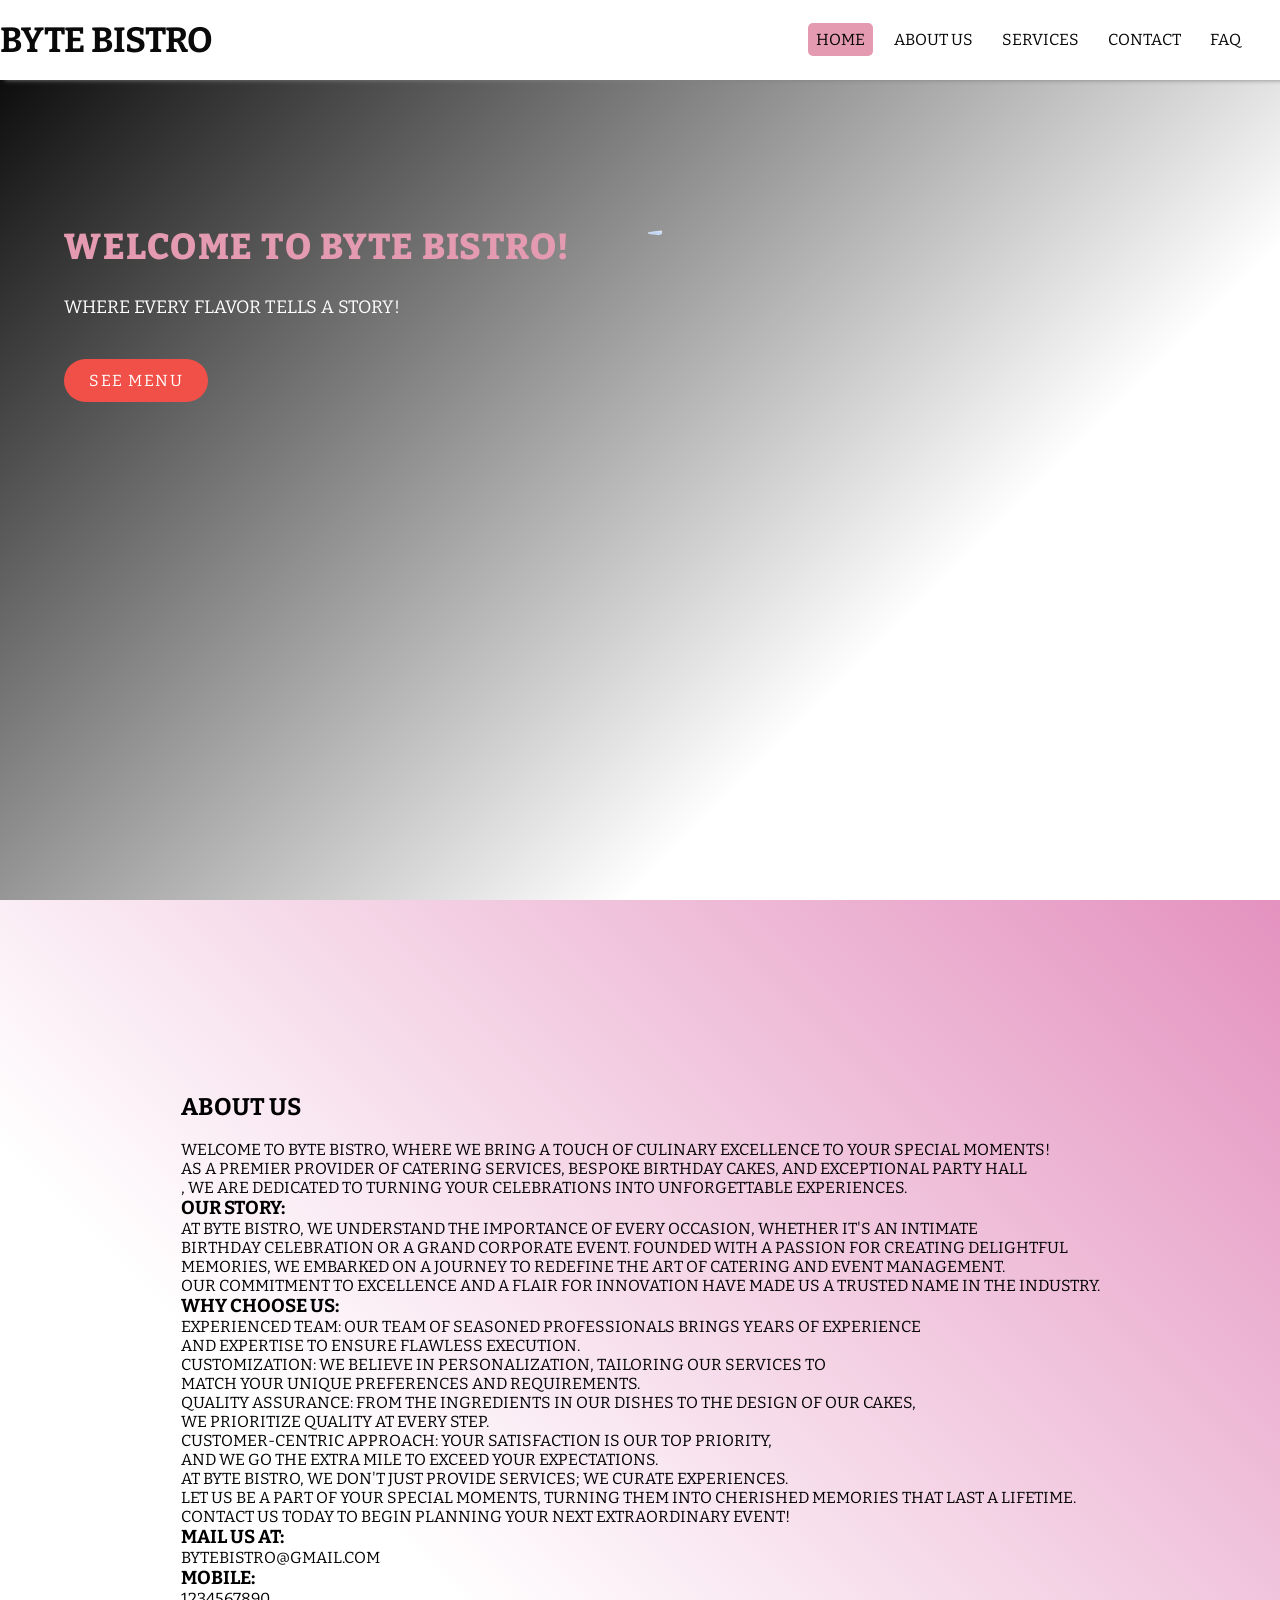
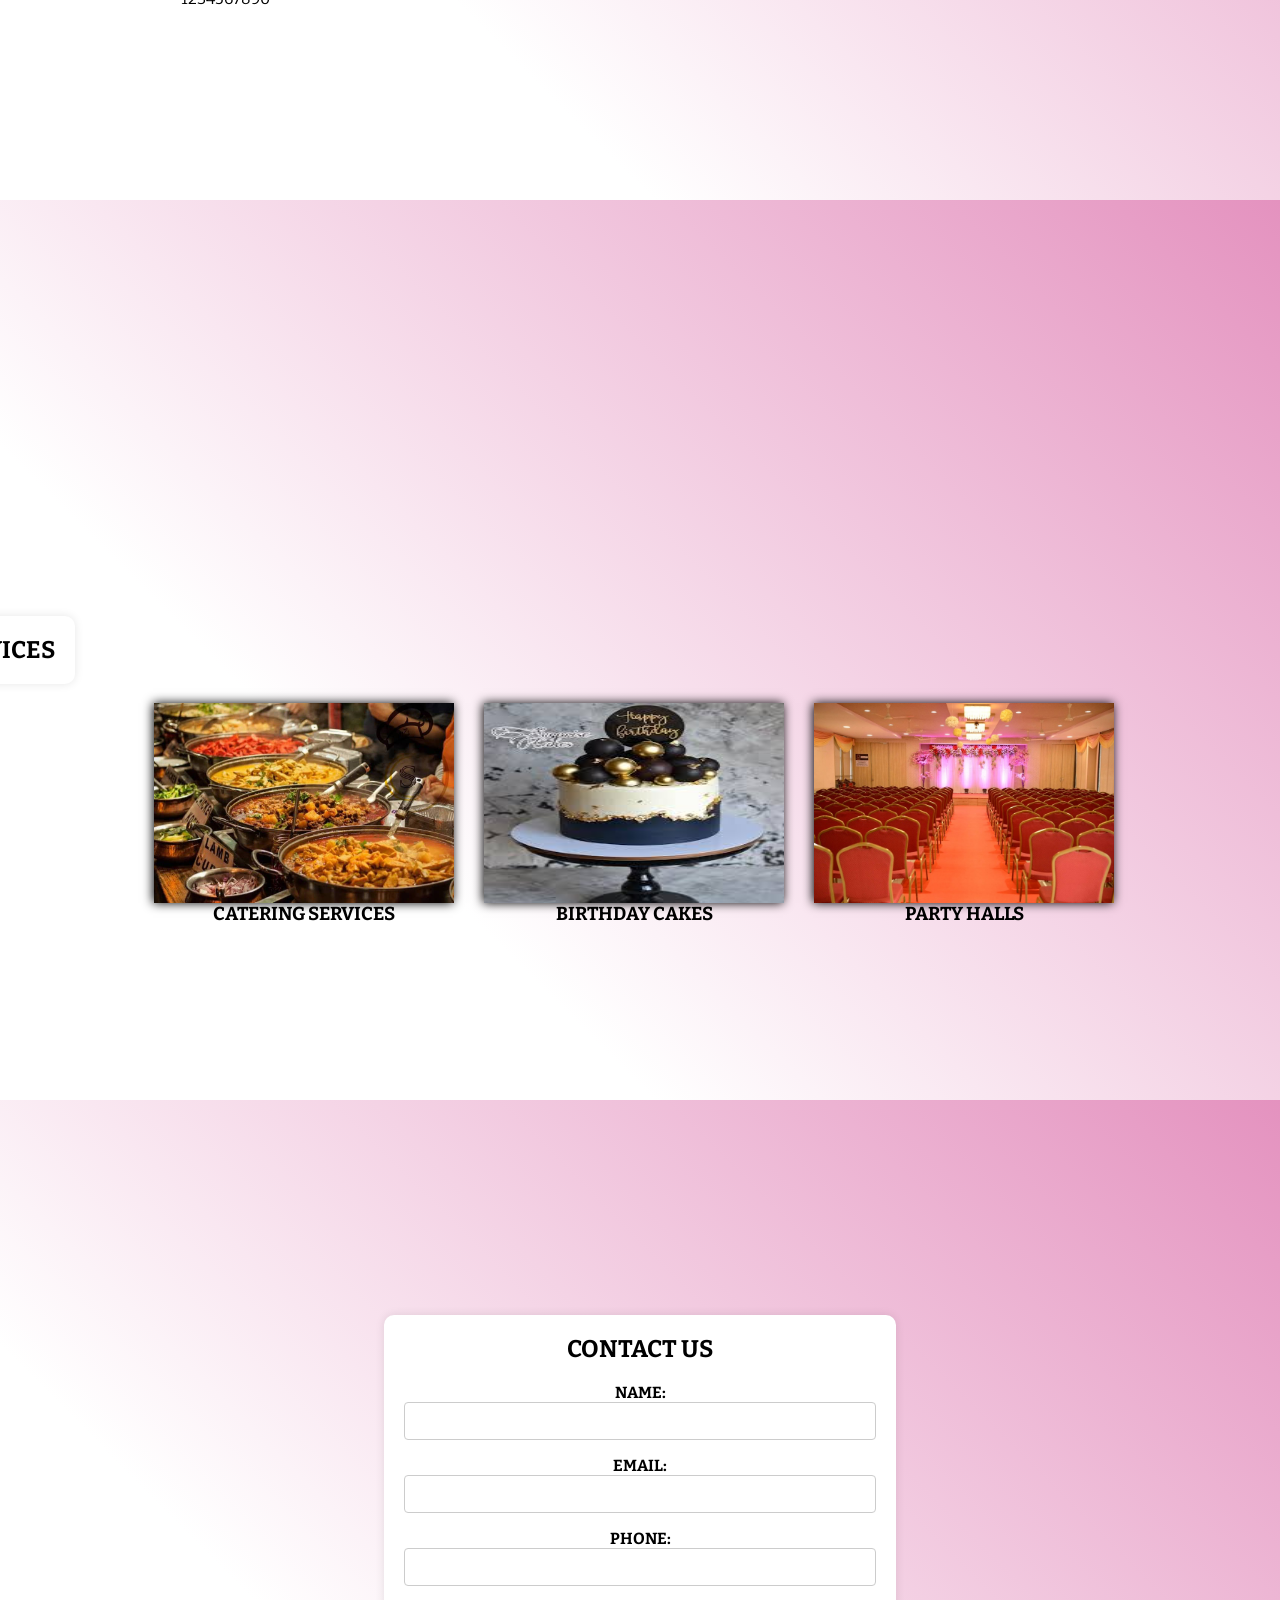
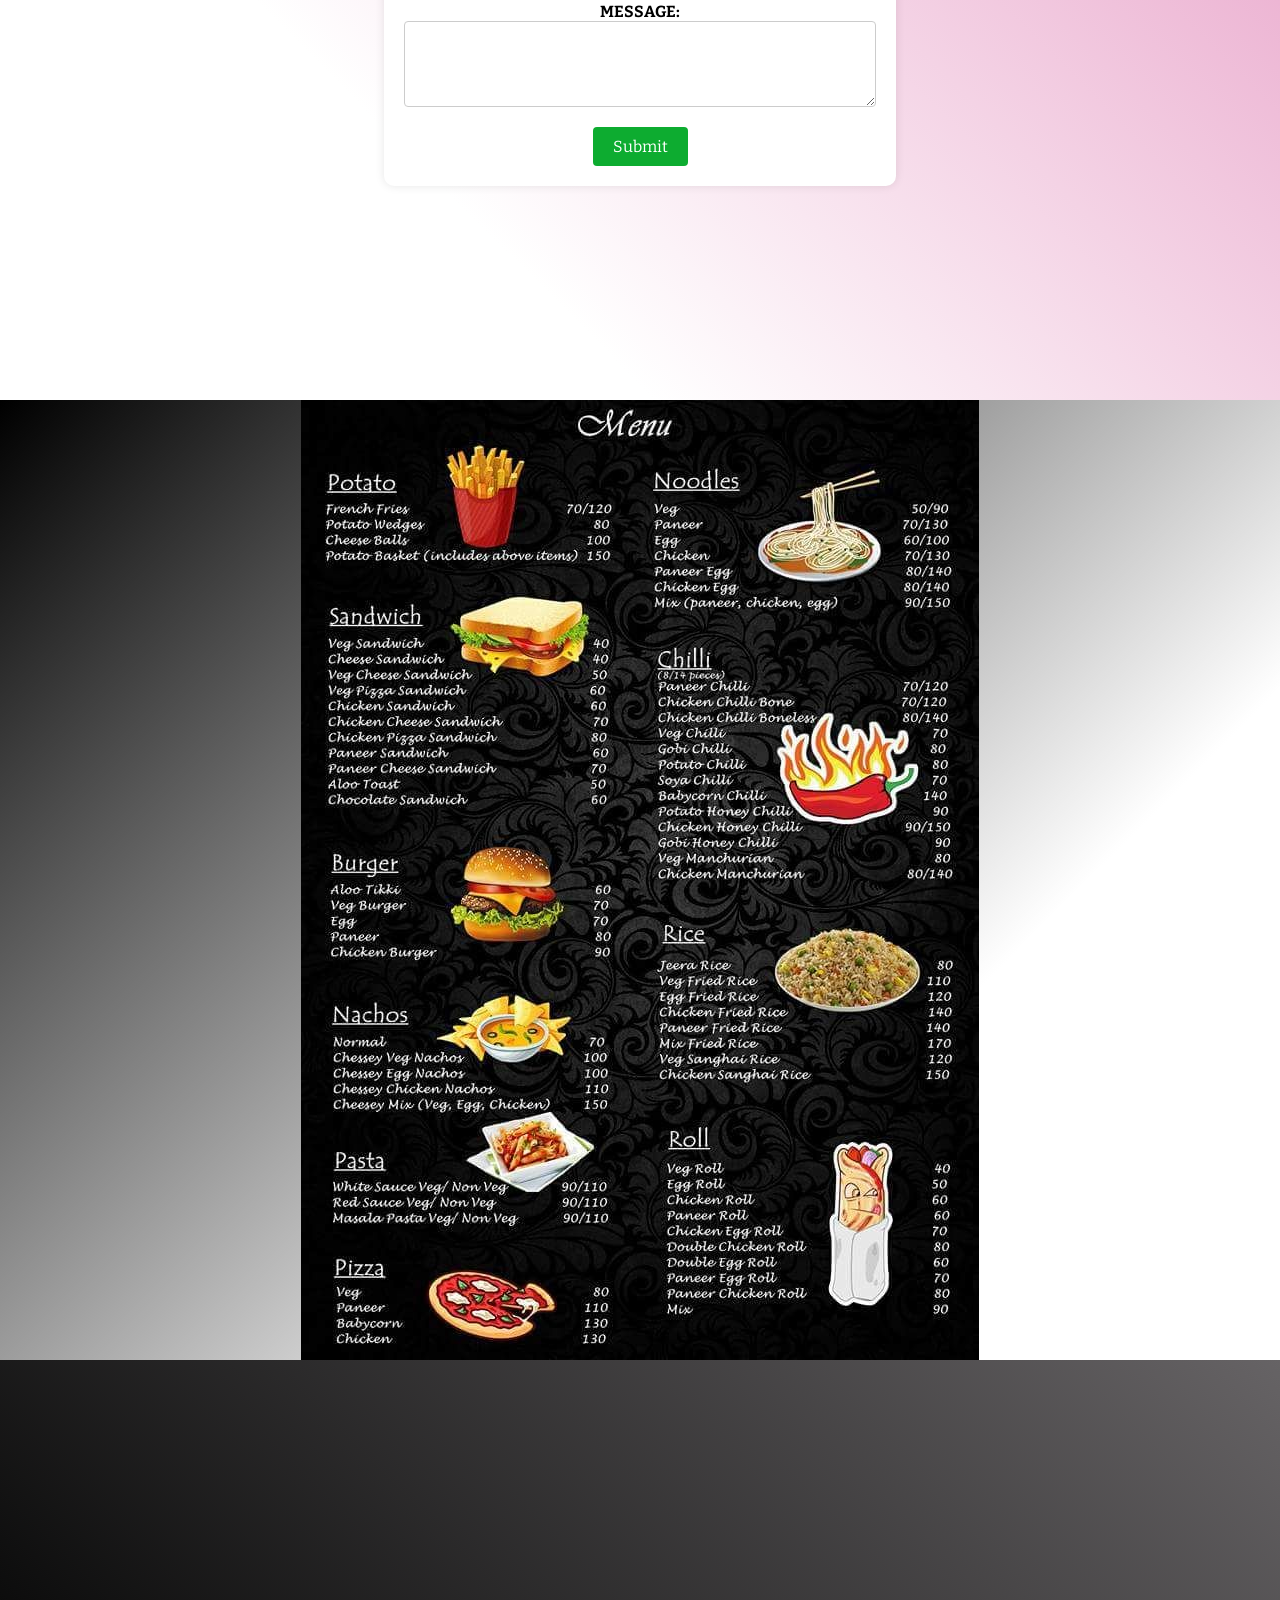
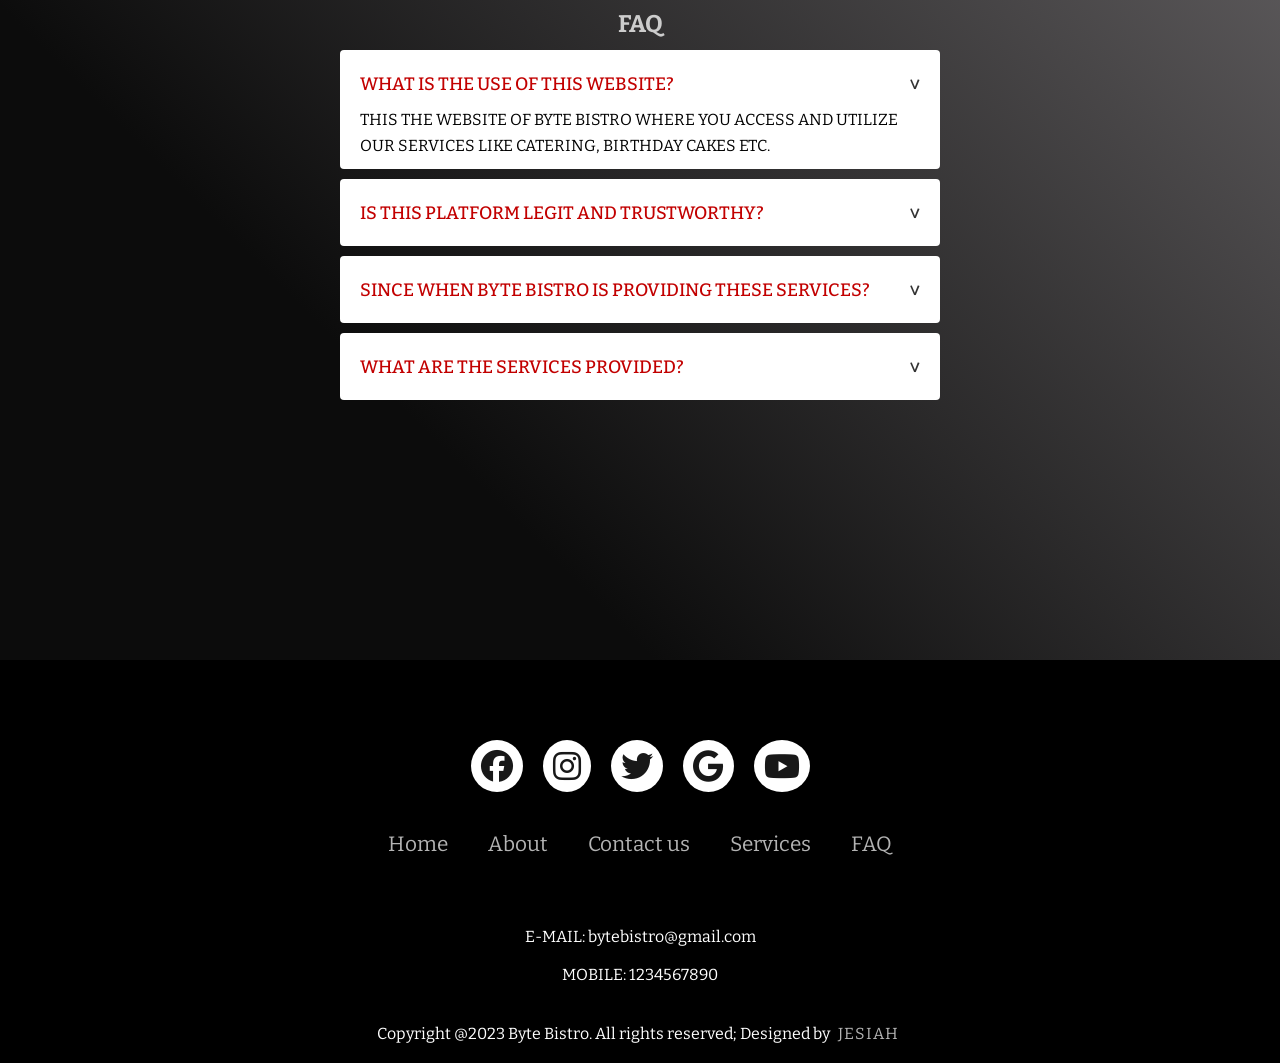
==== TASK1-Landing_Page/taskone.html @ 680d48b1 "Add files via upload" ====
<!DOCTYPE html>
<html>
<head>
    <title>Landing page</title>
    <meta charset='utf-8'>
    <meta http-equiv='X-UA-Compatible' content='IE=edge'>
    <link rel="stylesheet" href="style.css">
    <title>Page Title</title>
    <meta name='viewport' content='width=device-width, initial-scale=1'>
    <link rel='stylesheet' type='text/css' media='screen' href='main.css'>
    <script src='main.js'></script>
    <link rel="stylesheet" href="https://cdnjs.cloudflare.com/ajax/libs/font-awesome/6.5.1/css/all.min.css" integrity="sha512-DTOQO9RWCH3ppGqcWaEA1BIZOC6xxalwEsw9c2QQeAIftl+Vegovlnee1c9QX4TctnWMn13TZye+giMm8e2LwA==" crossorigin="anonymous" referrerpolicy="no-referrer" />
</head>
<body>
    <section>
        <div class="container">
            <nav>
                <h1>BYTE BISTRO</h1>
                    <img src="   https://cdn-icons-png.flaticon.com/512/3437/3437482.png " id="second" alt="" title="" class="img-small">
              
                
                <ul>
                    <li><a href="#home" class="active">Home</a></li>
                    <li><a href="#aboutus" >About us</a></li>
                    <li><a href="#services">Services</a></li>
                    <li><a href="#contact">Contact</a></li>
                    <li><a href="#faq">FAQ</a></li>
                </ul>
            </nav>
            
            <section id="home">
            <div class="article">
                  
                <img class="img-deg" src="https://img.freepik.com/premium-photo/abstract-background-restaurant-concept-blurred-background-evening-food-fork-knife-cutlery-table-setting_548821-3460.jpg">
                    <h1>Welcome to BYTE BISTRO!</h1>
                    <p>WHERE EVERY FLAVOR TELLS A STORY!</p>
                    <a href="#menu" class="btn">SEE MENU</a>
                </div>
            </section>
            
        </div>
        
    </section>
    <div class="content">
        <section id="aboutus">
            
            <div class="form-container1">
            <div>
                <h1>ABOUT US</h1></div>
               <p> <br>Welcome to Byte Bistro, where we bring a touch of culinary excellence to your special moments! <br>
                As a premier provider of catering services, bespoke birthday cakes, and exceptional party hall <br>
                , we are dedicated to turning your celebrations into unforgettable experiences.<br></p>
                <p><h3>
                    Our Story:<br>
                </h3></p>
                <p>At Byte Bistro, we understand the importance of every occasion, whether it's an intimate<br>
                 birthday celebration or a grand corporate event. Founded with a passion for creating delightful<br>
                  memories, we embarked on a journey to redefine the art of catering and event management. <br>
                Our commitment to excellence and a flair for innovation have made us a trusted name in the industry.<br>
            </p>
                <p><h3>Why Choose Us:<br></h3></p>
                <p>
           Experienced Team: Our team of seasoned professionals brings years of experience<br>
            and expertise to ensure flawless execution.<br>
            Customization: We believe in personalization, tailoring our services to <br>
            match your unique preferences and requirements.<br>
            Quality Assurance: From the ingredients in our dishes to the design of our cakes, <br>
            we prioritize quality at every step.<br>
            Customer-Centric Approach: Your satisfaction is our top priority, <br>
            and we go the extra mile to exceed your expectations.<br>
            At Byte Bistro, we don't just provide services; we curate experiences. <br>
            Let us be a part of your special moments, turning them into cherished memories that last a lifetime. <br></p>
            Contact us today to begin planning your next extraordinary event!<br>
            <p><h3>MAIL US AT: </h3>bytebistro@gmail.com<br>
            <h3>MOBILE:</h3>1234567890<br>
            </p>
        </div>
        </section>
        <section id="services">
           
           <h2 class="form-container">SERVICES</h2>
       
                    <div class="cover">
                        <div class="box">
                        <img class="img1" src="image/catering.jpeg">
                        <h3>Catering services</h3>
                        </div>
                        <div class="box">
                        <img class="img1" src="image/birthday.jpg">
                        <h3>Birthday cakes</h3>
                        </div>
                        <div class="box">
                        <img class="img1" src="image/halls.jpg">
                        <h3>Party halls</h3>
                        </div>
                        
                    </div>
            
            </section>
        
       
     <section  class="contact-form" id="contact">
                <div class="form-container">
                    <h2>CONTACT US</h2>
                    <form action="#" method="post">
                        <label for="name">Name:</label>
                        <input type="text" id="name" name="name" required>
                        <label for="email">Email:</label>
                        <input type="email" id="email" name="email" required>
                        <label for="phone">Phone:</label>
                        <input type="tel" id="phone" name="phone" required>
                        <label for="message">Message:</label>
                        <textarea id="message" name="message" rows="4" required></textarea>
                        <button type="submit" class="submit-button">Submit</button>
                    </form>
                </div>
            </section>
            
            <section id="menu">
                <img src="image/menu.jpeg">
                </section>
        <section id="faq">
            
            <ul id="accordion">
                <div class="title">

                    <h2>FAQ</h2>
                </div>
                <li>
                    <label for="first">What is the use of this website? <span>&#x3e;</span></label>
                    <input type="radio" name="accordion" id="first" checked>
                    <div class="contentfaq">
                        <p>
                            This the website of Byte Bistro where you access and utilize our services like catering, birthday cakes etc.
                        </p>
                    </div>
                </li>
                
                <li>
                    <label for="third">Is this platform legit and trustworthy? <span>&#x3e;</span></label>
                    <input type="radio" name="accordion" id="third" >
                    <div class="contentfaq">
                        <p>
                            This the website of Byte Bistro is a very trustworthy website.
                        </p>
                    </div>
                </li>
                <li>
                    <label for="fourth">Since when BYTE BISTRO is providing these services? <span>&#x3e;</span></label>
                    <input type="radio" name="accordion" id="fourth" >
                    <div class="contentfaq">
                        <p>
                             We have been providing these services for 3 years now.    
                       </p>
                    </div>
                </li>
                <li>
                    <label for="fifth">What are the services provided?<span>&#x3e;</span></label>
                    <input type="radio" name="accordion" id="fifth" >
                    <div class="contentfaq">
                        <p>
                            BYTE BISTRO provides catering services, baking services and bulk orders.   
                        </p>
                    </div>
                </li>
            </ul>
        </section>
    </div>
    <footer>
<div class="footerContainer">
    <div class="socialIcons">
            <a href=""><i class="fa-brands fa-facebook"></i></a>
            <a href=""><i class="fa-brands fa-instagram"></i></a>
            <a href=""><i class="fa-brands fa-twitter"></i></a>
            <a href=""><i class="fa-brands fa-google"></i></a>
            <a href=""><i class="fa-brands fa-youtube"></i></a>
        
    </div>

        <div class="footerNav">
            <ul>
                <li><a href="#home">Home</a></li>
                <li><a href="#aboutus">About</a></li>
            <li><a href="#contact">Contact us</a></li>
            <li><a href="#services">Services</a></li>
            <li><a href="#faq">FAQ</a></li>
        </ul>
    </div>
    
</div>
<div class="footerBottom">
    <p>
        E-MAIL: bytebistro@gmail.com<br><br>
    </p>
    <p>
        MOBILE: 1234567890</p>
</div>
<div class="footerBottom">
    <p> Copyright @2023 Byte Bistro. All rights reserved; Designed by <span class="designer">jesiah</span></p>
</div>
</footer>

</body>
</html>
---- TASK1-Landing_Page/style.css ----
@import url('https://fonts.googleapis.com/css2?family=Bitter:ital,wght@0,400;1,500&family=Roboto&display=swap');
*{
    margin:0px;
    padding:0px;
    border:0px;
    box-sizing:border-box;
    font-family: 'Bitter', serif;
}
/*linear-gradient(rgba(247, 238, 238, 0.6),rgba(240, 231, 231, 0.6))*/
section{
    min-height:100vh;
    background-image: url("");
    background-repeat: no-repeat;
    background-size: cover;
    background: linear-gradient(-45deg,white 30%,black);
}



.img-deg{
    float: right;
    border-radius: 60%;
    margin-right: 25px;
    width: 50%;

}

/*.container{
    width:85%;
    margin:auto;
}*/

nav{
    height: 80px;
    width: 100%;
    background-color:white;
    box-shadow:5px 0px 5px grey;
    position: fixed;
    z-index:1;
    top:0;
}



nav h1{
    float:left;
    line-height: 80px;
    font-size: 35px;
    font-size: inline;
    color:#0a0a0a;
}

nav ul{
 float:right;
 line-height: 80px;   
 list-style-type: none;
 padding:0px;
 margin:0px;
 margin-right: 2%
}

nav ul li{
    display:inline-block;
    list-style:none;
    padding: 0px 5px;
}

nav ul li .active{
    background-color: #e49ab0
}

nav ul li a{
    color:rgb(5, 5, 5);
    text-decoration:none;
    text-transform:uppercase;
    border-radius: 5px;
    padding:7px 8px;
}

nav ul li a:hover{
    background-color: #e49ab0;
    transition: 0.5s ease;
}

.article{
    padding-left: 5%;
    margin:auto;
    text-align:left;
    transform: translateY(25vh);
}

.article h1{
    font-size:36px;
    color:#e49ab0;
    letter-spacing: 1.5px;
    font-weight: 800;
    margin-bottom: 25px;
}

.article p{
    font-size: 18px;
    color:white;
    line-height: 1.5;
    margin-bottom: 50px;
}

.article .btn{
    color:#fff;
    padding:12px 25px;
    letter-spacing: 1.5px;
    text-transform: uppercase;
    text-decoration: none;
    background-color: #f15048;
    border-radius: 3rem;

}

.article .btn:hover{
    background-color: #4399fa;
    transition: 0.5% ease;
}

section{
    height:100vh;
    width:100vw;
    align-items:center;
    justify-content: center;
    text-transform:uppercase;
}

/*#home{
    background: linear-gradient(-45deg,white 30%,rgb(228, 146, 191));
display:flex;
}*/
#aboutus
{
    background: linear-gradient(45deg,white 30%,rgb(228, 146, 191));
    display:flex;
}
#services{
    background: linear-gradient(45deg,white 30%,rgb(228, 146, 191));
    display:flex;
}
#contact{
    background: linear-gradient(45deg,white 30%,rgb(228, 146, 191));
    display:flex;
}
#faq{
    background: linear-gradient(45deg,rgb(12, 12, 12) 30%,rgb(102, 99, 101));
    display:flex;
}
#menu{
    /*background: linear-gradient(-45deg,white 30%,rgb(228, 146, 191));*/
    display:flex;
    height: 25%;
}


.contact-form{
    padding:40px 0;
    margin:0px;
    text-align: center;
}

.form-container{
    max-width: 50%;
    width: 40%;
    margin: 0 auto;
    padding: 20px;
    background-color: #ffffff;
    border-radius: 10px;
    box-shadow: 0px 0px 10px rgba(0,0,0,0.1);
}

.contact-form h2{
    text-align: center;
    margin-bottom: 20px;
}

.form-group{
    margin-bottom: 20px;
}

.form-container label{
    display: block;
    font-weight: bold;
}

.form-container input,textarea{
    width: 100%;
    padding: 10px;
    border: 1px solid #ccc;
    border-radius: 4px;
    margin-bottom: 1rem;
    resize: vertical;
}

.submit-button{
    padding: 10px 20px;
    background-color: #0dac30;
    border: none;
    color: white;
    border-radius: 4px;
    font-size: 1rem;
    cursor: pointer;
    
}

#accordion{
    margin: 100px auto;
    width: 600px;
}

#accordion li{
    list-style-type: none;
    width: 100%;
    margin-bottom: 10px;
    background: #fff;
    padding: 10px;
    border-radius: 4px;
}

#accordion li label{
    padding: 10px;
    display:flex;
    align-items: center;
    justify-content: space-between;
    font-size: 18px;
    font-weight: 500;
    cursor: pointer;
    color: #c20000;
}

#accordion li label span{
    transform: rotate(90deg);
    font-size: 22px;
    color: #333;
}

#accordion label + input[type="radio"]{
    display: none;
}

#accordion .contentfaq{
    padding: 0 10px;
    line-height: 26px;
    max-height: 0;
    overflow:hidden ;
    transition: max-height 0.5s;
}

#accordion label + input[type="radio"]:checked + .contentfaq{
    max-height: 400px;
}

footer{
    background-color: black;
}

.footerContainer{
    width: 100%;
    padding: 70px 30px 20px;
}

.socialIcons{
    display:flex;
    justify-content: center;
}

.socialIcons a{
    text-decoration: none;
    padding: 10px;
    background-color: white;
    margin: 10px;
    border-radius: 50%;
}

.socialIcons a i{
    font-size: 2em;
    color: black;
    opacity: 0.9;
}

.socialIcons a:hover{
    background-color: #111;
    transition: 0.5s;
}

.socialIcons a:hover i{
    color: white;
    transition: 0.5s;
}

.footerNav{
    margin: 30px 0;
}

.footerNav ul{
    display: flex;
    justify-content: center;
    list-style-type: none;
}

.footerNav ul li a{
    color: white;
    margin: 20px;
    text-decoration: none;
    font-size: 1.3rem;
    opacity: 0.7;
    transition: 0.5s;
}

.footerNav ul li a:hover{
    opacity: 1;
}

.footerBottom{
    background-color: #000;
    padding: 20px;
    text-align: center;
}

.footerBottom p{
    color: white;
}

.designer{
    opacity: 0.7;
    text-transform: uppercase;
    letter-spacing: 1px;
    font-weight: 400;
    margin: 0px 5px;
}

@media (max-width:700px){
    .footerNav ul{
        flex-direction: column;
    }
    .footerNav ul li{
        width: 100%;
        text-align: center;
        margin: 10px;
    }
}
#second{
    width: 45px;
    margin-top: 1rem;
}

.title{
    text-align: center;
    margin-bottom: 2%;
    color: #ccc;
}
.title1{
    text-align: center;
    justify-content: center;
    margin-bottom: 5%;
    padding-bottom: 10rem;
    margin: 1px 1px 1px 1px;
}

.cover{
    width: 900px;
    height: 400px;
    margin-top: 50px;
    padding-top: 20%;
    margin-left: 5%;
    display: flex;
    align-items: center;
    margin-right: 25%;
}

.box{
    margin: 15px;
    width: 800px;
    height:200px;
    box-shadow: -1px 0 10px #000000;
    justify-content: center;
    text-align: center;
    padding-bottom: 4rem;
}

.img1{
    width: 300px;
    height: 200px;
    display: flex;
}
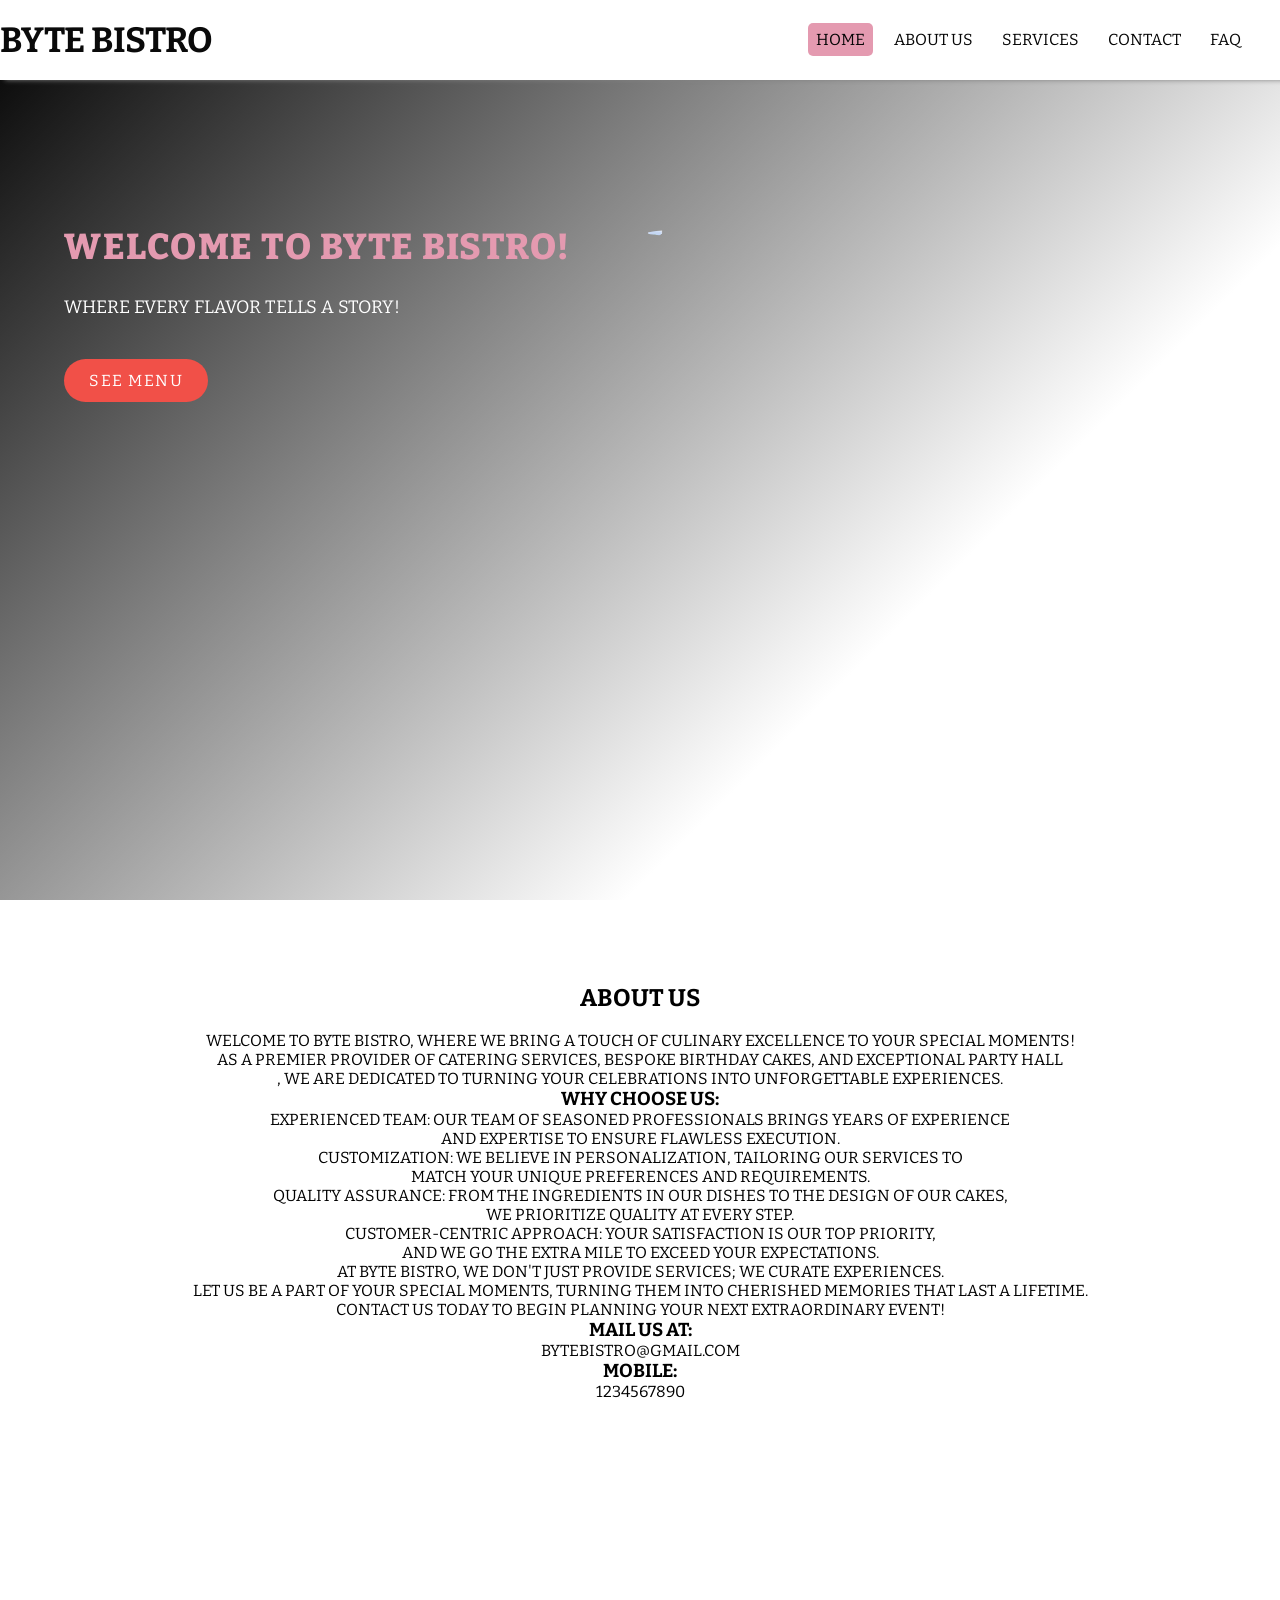
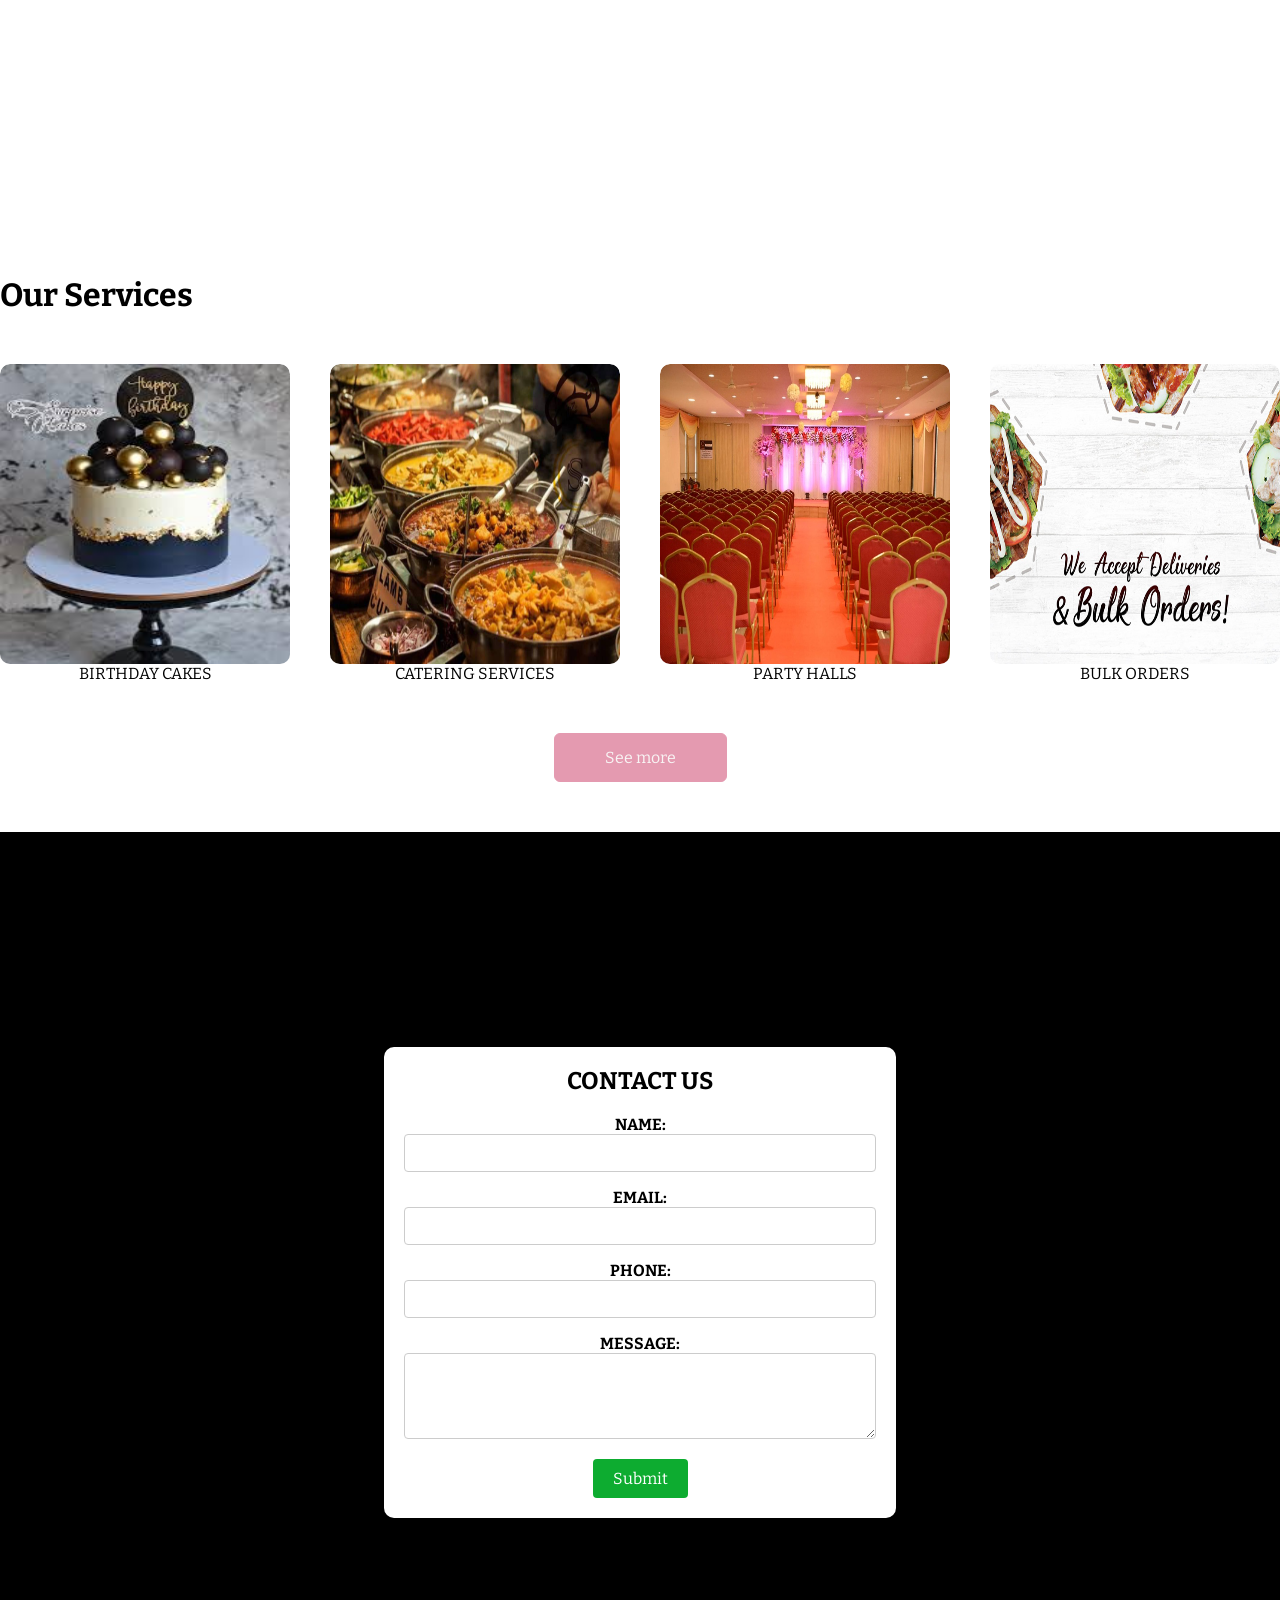
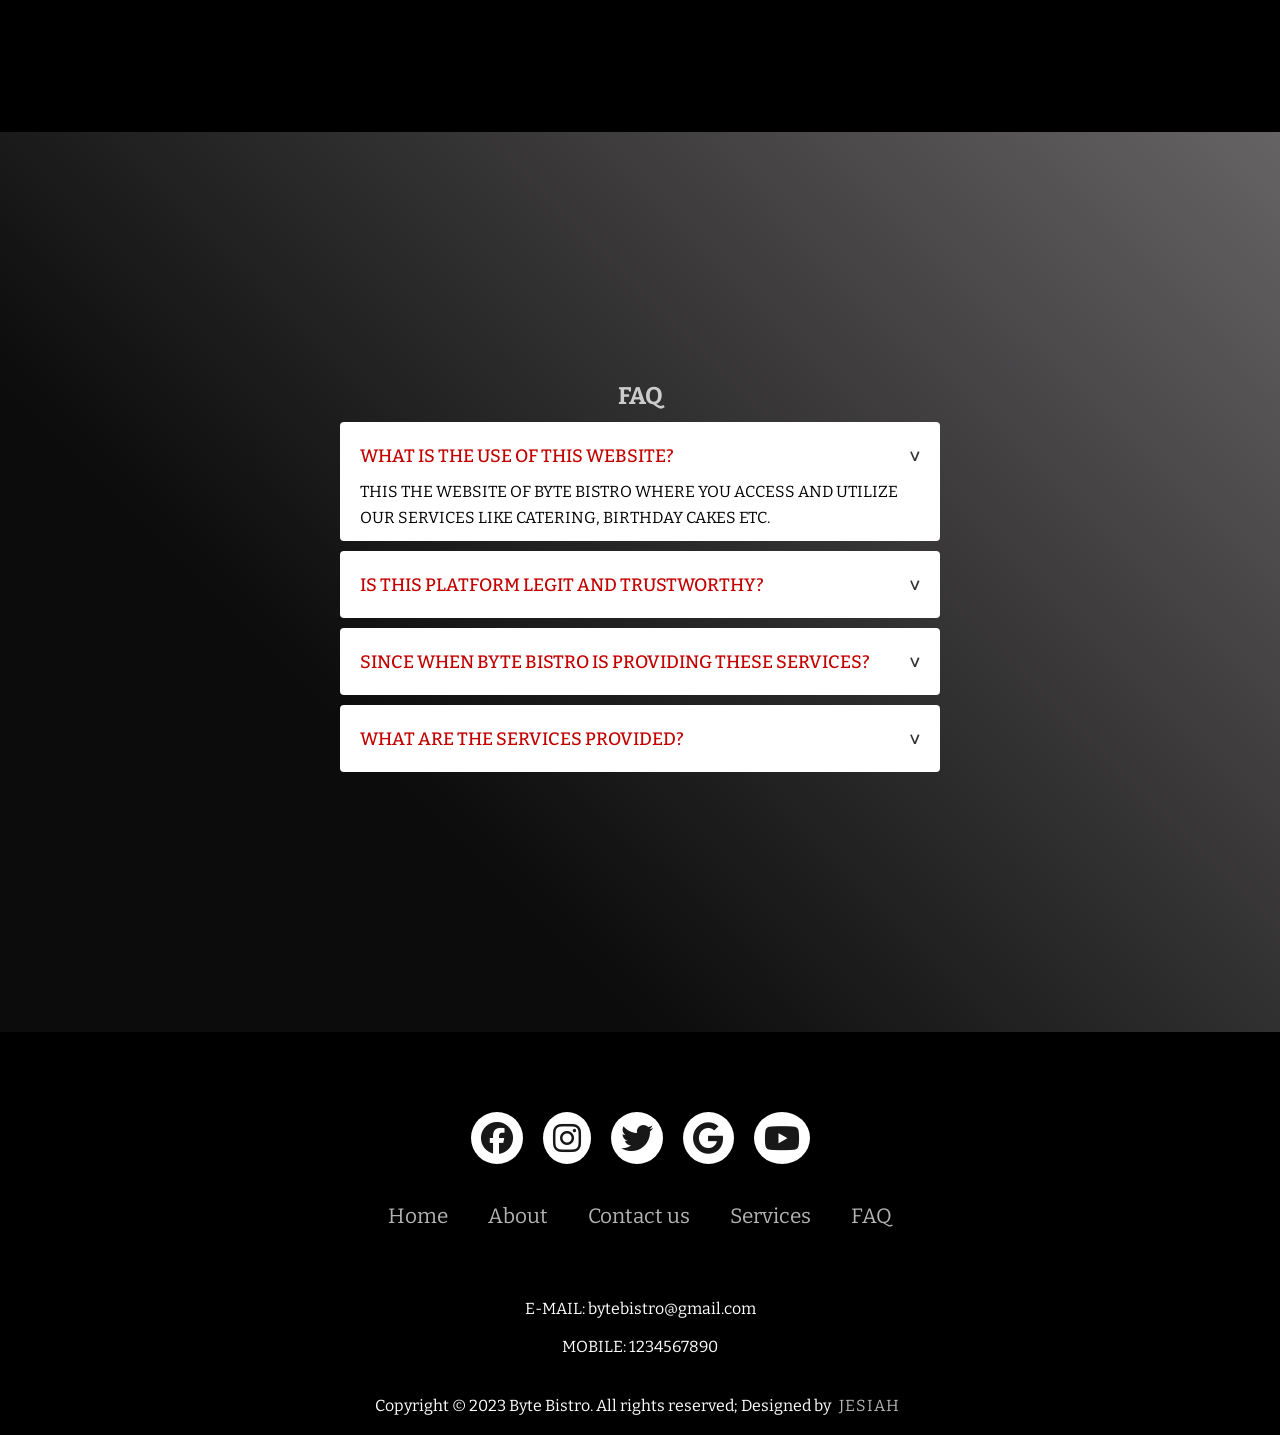
==== commit abe4f780: "Add files via upload" ====
--- a/TASK1-Landing_Page/taskone.html
+++ b/TASK1-Landing_Page/taskone.html
@@ -12,7 +12,7 @@
     <link rel="stylesheet" href="https://cdnjs.cloudflare.com/ajax/libs/font-awesome/6.5.1/css/all.min.css" integrity="sha512-DTOQO9RWCH3ppGqcWaEA1BIZOC6xxalwEsw9c2QQeAIftl+Vegovlnee1c9QX4TctnWMn13TZye+giMm8e2LwA==" crossorigin="anonymous" referrerpolicy="no-referrer" />
 </head>
 <body>
-    <section>
+    <section class="section1">
         <div class="container">
             <nav>
                 <h1>BYTE BISTRO</h1>
@@ -34,7 +34,7 @@
                 <img class="img-deg" src="https://img.freepik.com/premium-photo/abstract-background-restaurant-concept-blurred-background-evening-food-fork-knife-cutlery-table-setting_548821-3460.jpg">
                     <h1>Welcome to BYTE BISTRO!</h1>
                     <p>WHERE EVERY FLAVOR TELLS A STORY!</p>
-                    <a href="#menu" class="btn">SEE MENU</a>
+                    <a href="image/menu.jpeg" class="btnn">SEE MENU</a>
                 </div>
             </section>
             
@@ -43,21 +43,12 @@
     </section>
     <div class="content">
         <section id="aboutus">
-            
             <div class="form-container1">
-            <div>
-                <h1>ABOUT US</h1></div>
+                 <div><h1><br><br><br>ABOUT US</h1></div>
                <p> <br>Welcome to Byte Bistro, where we bring a touch of culinary excellence to your special moments! <br>
                 As a premier provider of catering services, bespoke birthday cakes, and exceptional party hall <br>
                 , we are dedicated to turning your celebrations into unforgettable experiences.<br></p>
-                <p><h3>
-                    Our Story:<br>
-                </h3></p>
-                <p>At Byte Bistro, we understand the importance of every occasion, whether it's an intimate<br>
-                 birthday celebration or a grand corporate event. Founded with a passion for creating delightful<br>
-                  memories, we embarked on a journey to redefine the art of catering and event management. <br>
-                Our commitment to excellence and a flair for innovation have made us a trusted name in the industry.<br>
-            </p>
+                
                 <p><h3>Why Choose Us:<br></h3></p>
                 <p>
            Experienced Team: Our team of seasoned professionals brings years of experience<br>
@@ -76,28 +67,56 @@
             </p>
         </div>
         </section>
-        <section id="services">
-           
-           <h2 class="form-container">SERVICES</h2>
        
-                    <div class="cover">
-                        <div class="box">
-                        <img class="img1" src="image/catering.jpeg">
-                        <h3>Catering services</h3>
-                        </div>
-                        <div class="box">
-                        <img class="img1" src="image/birthday.jpg">
-                        <h3>Birthday cakes</h3>
-                        </div>
-                        <div class="box">
-                        <img class="img1" src="image/halls.jpg">
-                        <h3>Party halls</h3>
-                        </div>
-                        
-                    </div>
-            
-            </section>
-        
+
+            <div id="services">
+                <div class="container">
+                    <h1 class="sub-title"><br><br>Our Services</h1>
+                    <div class="work-list">
+                        <div class="work">
+                            <img src="image/birthday.jpg">
+                            <div class="layer">
+                                <h3>Birthday cakes</h3>
+                                <p>"Byte Bistro's website offers the convenient option to order custom birthday cakes, ensuring a delightful and personalized celebration for your special day."</p>
+                                <a href=""><i class="fa-solid fa-arrow-up-right-from-square"></i></a>
+                            </div>
+                            <div class="ti">BIRTHDAY CAKES</div>
+                        </div>
+                        <div class="work">
+                            <img src="image/catering.jpeg">
+                            <div class="layer">
+                                <h3>Catering services</h3>
+                                <p>Byte Bistro's website facilitates seamless ordering of catering services. </p>
+                                <a href=""><i class="fa-solid fa-arrow-up-right-from-square"></i></a>
+                            </div>
+                            <div class="ti">CATERING SERVICES</div>
+                        </div>
+                        <div class="work">
+                            <img src="image/halls.jpg">
+                            <div class="layer">
+                                <h3>Party halls</h3>
+                                <p>Byte Bistro's website provides the perfect platform for booking stunning party halls, and catering to a variety of occasions.
+                                </p>
+                                <a href=""><i class="fa-solid fa-arrow-up-right-from-square"></i></a>
+                            </div>
+                            <div class="ti">PARTY HALLS</div>
+                        </div>
+                        <div class="work">
+                            <img src="image/bulk.jpg">
+                            <div class="layer">
+                                <h3>Bulk orders</h3>
+                                <p>"Byte Bistro's website facilitates the seamless booking of bulk orders, providing a convenient and efficient platform for customers."
+                                </p>
+                                <a href=""><i class="fa-solid fa-arrow-up-right-from-square"></i></a>
+                            </div>
+                            <div class="ti">BULK ORDERS</div>
+                        </div>
+                    </div>
+                    <a href="#menu" class="btn">See more</a>
+                </div>
+            </div>
+            
+          
        
      <section  class="contact-form" id="contact">
                 <div class="form-container">
@@ -116,9 +135,7 @@
                 </div>
             </section>
             
-            <section id="menu">
-                <img src="image/menu.jpeg">
-                </section>
+            
         <section id="faq">
             
             <ul id="accordion">
@@ -196,7 +213,7 @@
         MOBILE: 1234567890</p>
 </div>
 <div class="footerBottom">
-    <p> Copyright @2023 Byte Bistro. All rights reserved; Designed by <span class="designer">jesiah</span></p>
+    <p> Copyright © 2023 Byte Bistro. All rights reserved; Designed by <span class="designer">jesiah</span></p>
 </div>
 </footer>
 
--- a/TASK1-Landing_Page/style.css
+++ b/TASK1-Landing_Page/style.css
@@ -1,388 +1,445 @@
-@import url('https://fonts.googleapis.com/css2?family=Bitter:ital,wght@0,400;1,500&family=Roboto&display=swap');
-*{
-    margin:0px;
-    padding:0px;
-    border:0px;
-    box-sizing:border-box;
-    font-family: 'Bitter', serif;
-}
-/*linear-gradient(rgba(247, 238, 238, 0.6),rgba(240, 231, 231, 0.6))*/
-section{
-    min-height:100vh;
-    background-image: url("");
-    background-repeat: no-repeat;
-    background-size: cover;
-    background: linear-gradient(-45deg,white 30%,black);
-}
-
-
-
-.img-deg{
-    float: right;
-    border-radius: 60%;
-    margin-right: 25px;
-    width: 50%;
-
-}
-
-/*.container{
-    width:85%;
-    margin:auto;
-}*/
-
-nav{
-    height: 80px;
+@import url("https://fonts.googleapis.com/css2?family=Bitter:ital,wght@0,400;1,500&family=Roboto&display=swap");
+* {
+  margin: 0px;
+  padding: 0px;
+  border: 0px;
+  box-sizing: border-box;
+  font-family: "Bitter", serif;
+}
+.section1 {
+  min-height: 100vh;
+  background-image: url("");
+  background-repeat: no-repeat;
+  background-size: cover;
+  background: linear-gradient(-45deg, white 30%, black);
+}
+
+.img-deg {
+  float: right;
+  border-radius: 60%;
+  margin-right: 25px;
+  width: 50%;
+}
+
+nav {
+  height: 80px;
+  width: 100%;
+  background-color: white;
+  box-shadow: 5px 0px 5px grey;
+  position: fixed;
+  z-index: 1;
+  top: 0;
+}
+
+nav h1 {
+  float: left;
+  line-height: 80px;
+  font-size: 35px;
+  font-size: inline;
+  color: #0a0a0a;
+}
+
+nav ul {
+  float: right;
+  line-height: 80px;
+  list-style-type: none;
+  padding: 0px;
+  margin: 0px;
+  margin-right: 2%;
+}
+
+nav ul li {
+  display: inline-block;
+  list-style: none;
+  padding: 0px 5px;
+}
+
+nav ul li .active {
+  background-color: #e49ab0;
+}
+
+nav ul li a {
+  color: rgb(5, 5, 5);
+  text-decoration: none;
+  text-transform: uppercase;
+  border-radius: 5px;
+  padding: 7px 8px;
+}
+
+nav ul li a:hover {
+  background-color: #e49ab0;
+  transition: 0.5s ease;
+}
+
+.article {
+  padding-left: 5%;
+  margin: auto;
+  text-align: left;
+  transform: translateY(25vh);
+}
+
+.article h1 {
+  font-size: 36px;
+  color: #e49ab0;
+  letter-spacing: 1.5px;
+  font-weight: 800;
+  margin-bottom: 25px;
+}
+
+.article p {
+  font-size: 18px;
+  color: white;
+  line-height: 1.5;
+  margin-bottom: 50px;
+}
+
+.article .btnn {
+  color: #fff;
+  padding: 12px 25px;
+  letter-spacing: 1.5px;
+  text-transform: uppercase;
+  text-decoration: none;
+  background-color: #f15048;
+  border-radius: 3rem;
+}
+
+.article .btnn:hover {
+  background-color: #4399fa;
+  transition: 0.5% ease;
+}
+
+section {
+  height: 100vh;
+  width: 100vw;
+  align-items: center;
+  justify-content: center;
+  text-transform: uppercase;
+}
+
+.form-container1 {
+  text-align: center;
+}
+
+#portfolio {
+  padding: 50px 0;
+}
+
+.work-list {
+  display: grid;
+  grid-template-columns: repeat(auto-fit, minmax(250px, 1fr));
+  grid-gap: 40px;
+  margin-top: 50px;
+}
+.work {
+  border-radius: 10px;
+  position: relative;
+  overflow: hidden;
+}
+.work img {
+  width: 100%;
+  height: 300px;
+  border-radius: 10px;
+  display: block;
+  transition: transform 0.5s;
+}
+.layer {
+  width: 100%;
+  height: 0;
+  background: linear-gradient(rgba(216, 187, 187, 0.6), #f7f4f4);
+  border-radius: 10px;
+  position: absolute;
+  left: 0;
+  bottom: 0;
+  overflow: hidden;
+  display: flex;
+  align-items: center;
+  justify-content: center;
+  flex-direction: column;
+  padding: 0 40px;
+  text-align: center;
+  font-size: 14px;
+  transition: height 0.5s;
+}
+.layer h3 {
+  font-weight: 500;
+  margin-bottom: 20px;
+}
+.layer a {
+  margin-top: 20px;
+  color: #ff004f;
+  text-decoration: none;
+  font-size: 18px;
+  line-height: 60px;
+  background: #fff;
+  width: 60px;
+  height: 60px;
+  border-radius: 50%;
+  text-align: center;
+}
+
+.work:hover img {
+  transform: scale(1.1);
+}
+.work:hover .layer {
+  height: 100%;
+}
+
+.btn {
+  display: block;
+  margin: 50px auto;
+  width: fit-content;
+  background-color: #e49ab0;
+  border: 1px solid #e49ab0;
+  padding: 14px 50px;
+  border-radius: 6px;
+  text-decoration: none;
+  color: rgb(248, 244, 244);
+  transition: background 0.5s;
+}
+.btn:hover {
+  background: #0a0a0a;
+}
+
+.ti {
+  text-align: center;
+}
+
+#contact {
+  display: flex;
+  background: #000000;
+}
+#faq {
+  background: linear-gradient(45deg, rgb(12, 12, 12) 30%, rgb(102, 99, 101));
+  display: flex;
+}
+
+.contact-form {
+  padding: 40px 0;
+  margin: 0px;
+  text-align: center;
+}
+
+.form-container {
+  max-width: 50%;
+  width: 40%;
+  margin: 0 auto;
+  padding: 20px;
+  background-color: #ffffff;
+  border-radius: 10px;
+  box-shadow: 0px 0px 10px rgba(0, 0, 0, 0.1);
+}
+
+.contact-form h2 {
+  text-align: center;
+  margin-bottom: 20px;
+}
+
+.form-group {
+  margin-bottom: 20px;
+}
+
+.form-container label {
+  display: block;
+  font-weight: bold;
+}
+
+.form-container input,
+textarea {
+  width: 100%;
+  padding: 10px;
+  border: 1px solid #ccc;
+  border-radius: 4px;
+  margin-bottom: 1rem;
+  resize: vertical;
+}
+
+.submit-button {
+  padding: 10px 20px;
+  background-color: #0dac30;
+  border: none;
+  color: white;
+  border-radius: 4px;
+  font-size: 1rem;
+  cursor: pointer;
+}
+
+#accordion {
+  margin: 100px auto;
+  width: 600px;
+}
+
+#accordion li {
+  list-style-type: none;
+  width: 100%;
+  margin-bottom: 10px;
+  background: #fff;
+  padding: 10px;
+  border-radius: 4px;
+}
+
+#accordion li label {
+  padding: 10px;
+  display: flex;
+  align-items: center;
+  justify-content: space-between;
+  font-size: 18px;
+  font-weight: 500;
+  cursor: pointer;
+  color: #c20000;
+}
+
+#accordion li label span {
+  transform: rotate(90deg);
+  font-size: 22px;
+  color: #333;
+}
+
+#accordion label + input[type="radio"] {
+  display: none;
+}
+
+#accordion .contentfaq {
+  padding: 0 10px;
+  line-height: 26px;
+  max-height: 0;
+  overflow: hidden;
+  transition: max-height 0.5s;
+}
+
+#accordion label + input[type="radio"]:checked + .contentfaq {
+  max-height: 400px;
+}
+
+footer {
+  background-color: black;
+}
+
+.footerContainer {
+  width: 100%;
+  padding: 70px 30px 20px;
+}
+
+.socialIcons {
+  display: flex;
+  justify-content: center;
+}
+
+.socialIcons a {
+  text-decoration: none;
+  padding: 10px;
+  background-color: white;
+  margin: 10px;
+  border-radius: 50%;
+}
+
+.socialIcons a i {
+  font-size: 2em;
+  color: black;
+  opacity: 0.9;
+}
+
+.socialIcons a:hover {
+  background-color: #111;
+  transition: 0.5s;
+}
+
+.socialIcons a:hover i {
+  color: white;
+  transition: 0.5s;
+}
+
+.footerNav {
+  margin: 30px 0;
+}
+
+.footerNav ul {
+  display: flex;
+  justify-content: center;
+  list-style-type: none;
+}
+
+.footerNav ul li a {
+  color: white;
+  margin: 20px;
+  text-decoration: none;
+  font-size: 1.3rem;
+  opacity: 0.7;
+  transition: 0.5s;
+}
+
+.footerNav ul li a:hover {
+  opacity: 1;
+}
+
+.footerBottom {
+  background-color: #000;
+  padding: 20px;
+  text-align: center;
+}
+
+.footerBottom p {
+  color: white;
+}
+
+.designer {
+  opacity: 0.7;
+  text-transform: uppercase;
+  letter-spacing: 1px;
+  font-weight: 400;
+  margin: 0px 5px;
+}
+
+@media (max-width: 700px) {
+  .footerNav ul {
+    flex-direction: column;
+  }
+  .footerNav ul li {
     width: 100%;
-    background-color:white;
-    box-shadow:5px 0px 5px grey;
-    position: fixed;
-    z-index:1;
-    top:0;
-}
-
-
-
-nav h1{
-    float:left;
-    line-height: 80px;
-    font-size: 35px;
-    font-size: inline;
-    color:#0a0a0a;
-}
-
-nav ul{
- float:right;
- line-height: 80px;   
- list-style-type: none;
- padding:0px;
- margin:0px;
- margin-right: 2%
-}
-
-nav ul li{
-    display:inline-block;
-    list-style:none;
-    padding: 0px 5px;
-}
-
-nav ul li .active{
-    background-color: #e49ab0
-}
-
-nav ul li a{
-    color:rgb(5, 5, 5);
-    text-decoration:none;
-    text-transform:uppercase;
-    border-radius: 5px;
-    padding:7px 8px;
-}
-
-nav ul li a:hover{
-    background-color: #e49ab0;
-    transition: 0.5s ease;
-}
-
-.article{
-    padding-left: 5%;
-    margin:auto;
-    text-align:left;
-    transform: translateY(25vh);
-}
-
-.article h1{
-    font-size:36px;
-    color:#e49ab0;
-    letter-spacing: 1.5px;
-    font-weight: 800;
-    margin-bottom: 25px;
-}
-
-.article p{
-    font-size: 18px;
-    color:white;
-    line-height: 1.5;
-    margin-bottom: 50px;
-}
-
-.article .btn{
-    color:#fff;
-    padding:12px 25px;
-    letter-spacing: 1.5px;
-    text-transform: uppercase;
-    text-decoration: none;
-    background-color: #f15048;
-    border-radius: 3rem;
-
-}
-
-.article .btn:hover{
-    background-color: #4399fa;
-    transition: 0.5% ease;
-}
-
-section{
-    height:100vh;
-    width:100vw;
-    align-items:center;
-    justify-content: center;
-    text-transform:uppercase;
-}
-
-/*#home{
-    background: linear-gradient(-45deg,white 30%,rgb(228, 146, 191));
-display:flex;
-}*/
-#aboutus
-{
-    background: linear-gradient(45deg,white 30%,rgb(228, 146, 191));
-    display:flex;
-}
-#services{
-    background: linear-gradient(45deg,white 30%,rgb(228, 146, 191));
-    display:flex;
-}
-#contact{
-    background: linear-gradient(45deg,white 30%,rgb(228, 146, 191));
-    display:flex;
-}
-#faq{
-    background: linear-gradient(45deg,rgb(12, 12, 12) 30%,rgb(102, 99, 101));
-    display:flex;
-}
-#menu{
-    /*background: linear-gradient(-45deg,white 30%,rgb(228, 146, 191));*/
-    display:flex;
-    height: 25%;
-}
-
-
-.contact-form{
-    padding:40px 0;
-    margin:0px;
     text-align: center;
-}
-
-.form-container{
-    max-width: 50%;
-    width: 40%;
-    margin: 0 auto;
-    padding: 20px;
-    background-color: #ffffff;
-    border-radius: 10px;
-    box-shadow: 0px 0px 10px rgba(0,0,0,0.1);
-}
-
-.contact-form h2{
-    text-align: center;
-    margin-bottom: 20px;
-}
-
-.form-group{
-    margin-bottom: 20px;
-}
-
-.form-container label{
-    display: block;
-    font-weight: bold;
-}
-
-.form-container input,textarea{
-    width: 100%;
-    padding: 10px;
-    border: 1px solid #ccc;
-    border-radius: 4px;
-    margin-bottom: 1rem;
-    resize: vertical;
-}
-
-.submit-button{
-    padding: 10px 20px;
-    background-color: #0dac30;
-    border: none;
-    color: white;
-    border-radius: 4px;
-    font-size: 1rem;
-    cursor: pointer;
-    
-}
-
-#accordion{
-    margin: 100px auto;
-    width: 600px;
-}
-
-#accordion li{
-    list-style-type: none;
-    width: 100%;
-    margin-bottom: 10px;
-    background: #fff;
-    padding: 10px;
-    border-radius: 4px;
-}
-
-#accordion li label{
-    padding: 10px;
-    display:flex;
-    align-items: center;
-    justify-content: space-between;
-    font-size: 18px;
-    font-weight: 500;
-    cursor: pointer;
-    color: #c20000;
-}
-
-#accordion li label span{
-    transform: rotate(90deg);
-    font-size: 22px;
-    color: #333;
-}
-
-#accordion label + input[type="radio"]{
-    display: none;
-}
-
-#accordion .contentfaq{
-    padding: 0 10px;
-    line-height: 26px;
-    max-height: 0;
-    overflow:hidden ;
-    transition: max-height 0.5s;
-}
-
-#accordion label + input[type="radio"]:checked + .contentfaq{
-    max-height: 400px;
-}
-
-footer{
-    background-color: black;
-}
-
-.footerContainer{
-    width: 100%;
-    padding: 70px 30px 20px;
-}
-
-.socialIcons{
-    display:flex;
-    justify-content: center;
-}
-
-.socialIcons a{
-    text-decoration: none;
-    padding: 10px;
-    background-color: white;
     margin: 10px;
-    border-radius: 50%;
-}
-
-.socialIcons a i{
-    font-size: 2em;
-    color: black;
-    opacity: 0.9;
-}
-
-.socialIcons a:hover{
-    background-color: #111;
-    transition: 0.5s;
-}
-
-.socialIcons a:hover i{
-    color: white;
-    transition: 0.5s;
-}
-
-.footerNav{
-    margin: 30px 0;
-}
-
-.footerNav ul{
-    display: flex;
-    justify-content: center;
-    list-style-type: none;
-}
-
-.footerNav ul li a{
-    color: white;
-    margin: 20px;
-    text-decoration: none;
-    font-size: 1.3rem;
-    opacity: 0.7;
-    transition: 0.5s;
-}
-
-.footerNav ul li a:hover{
-    opacity: 1;
-}
-
-.footerBottom{
-    background-color: #000;
-    padding: 20px;
-    text-align: center;
-}
-
-.footerBottom p{
-    color: white;
-}
-
-.designer{
-    opacity: 0.7;
-    text-transform: uppercase;
-    letter-spacing: 1px;
-    font-weight: 400;
-    margin: 0px 5px;
-}
-
-@media (max-width:700px){
-    .footerNav ul{
-        flex-direction: column;
-    }
-    .footerNav ul li{
-        width: 100%;
-        text-align: center;
-        margin: 10px;
-    }
-}
-#second{
-    width: 45px;
-    margin-top: 1rem;
-}
-
-.title{
-    text-align: center;
-    margin-bottom: 2%;
-    color: #ccc;
-}
-.title1{
-    text-align: center;
-    justify-content: center;
-    margin-bottom: 5%;
-    padding-bottom: 10rem;
-    margin: 1px 1px 1px 1px;
-}
-
-.cover{
-    width: 900px;
-    height: 400px;
-    margin-top: 50px;
-    padding-top: 20%;
-    margin-left: 5%;
-    display: flex;
-    align-items: center;
-    margin-right: 25%;
-}
-
-.box{
-    margin: 15px;
-    width: 800px;
-    height:200px;
-    box-shadow: -1px 0 10px #000000;
-    justify-content: center;
-    text-align: center;
-    padding-bottom: 4rem;
-}
-
-.img1{
-    width: 300px;
-    height: 200px;
-    display: flex;
-}+  }
+}
+#second {
+  width: 45px;
+  margin-top: 1rem;
+}
+
+.title {
+  text-align: center;
+  margin-bottom: 2%;
+  color: #ccc;
+}
+.title1 {
+  text-align: center;
+  justify-content: center;
+  margin-bottom: 5%;
+  padding-bottom: 10rem;
+  margin: 1px 1px 1px 1px;
+}
+
+.cover {
+  width: 900px;
+  height: 400px;
+  margin-top: 50px;
+  padding-top: 20%;
+  margin-left: 5%;
+  display: flex;
+  align-items: center;
+  margin-right: 25%;
+}
+
+.box {
+  margin: 15px;
+  width: 800px;
+  height: 200px;
+  box-shadow: -1px 0 10px #000000;
+  justify-content: center;
+  text-align: center;
+  padding-bottom: 4rem;
+}
+
+.img1 {
+  width: 300px;
+  height: 200px;
+  display: flex;
+}
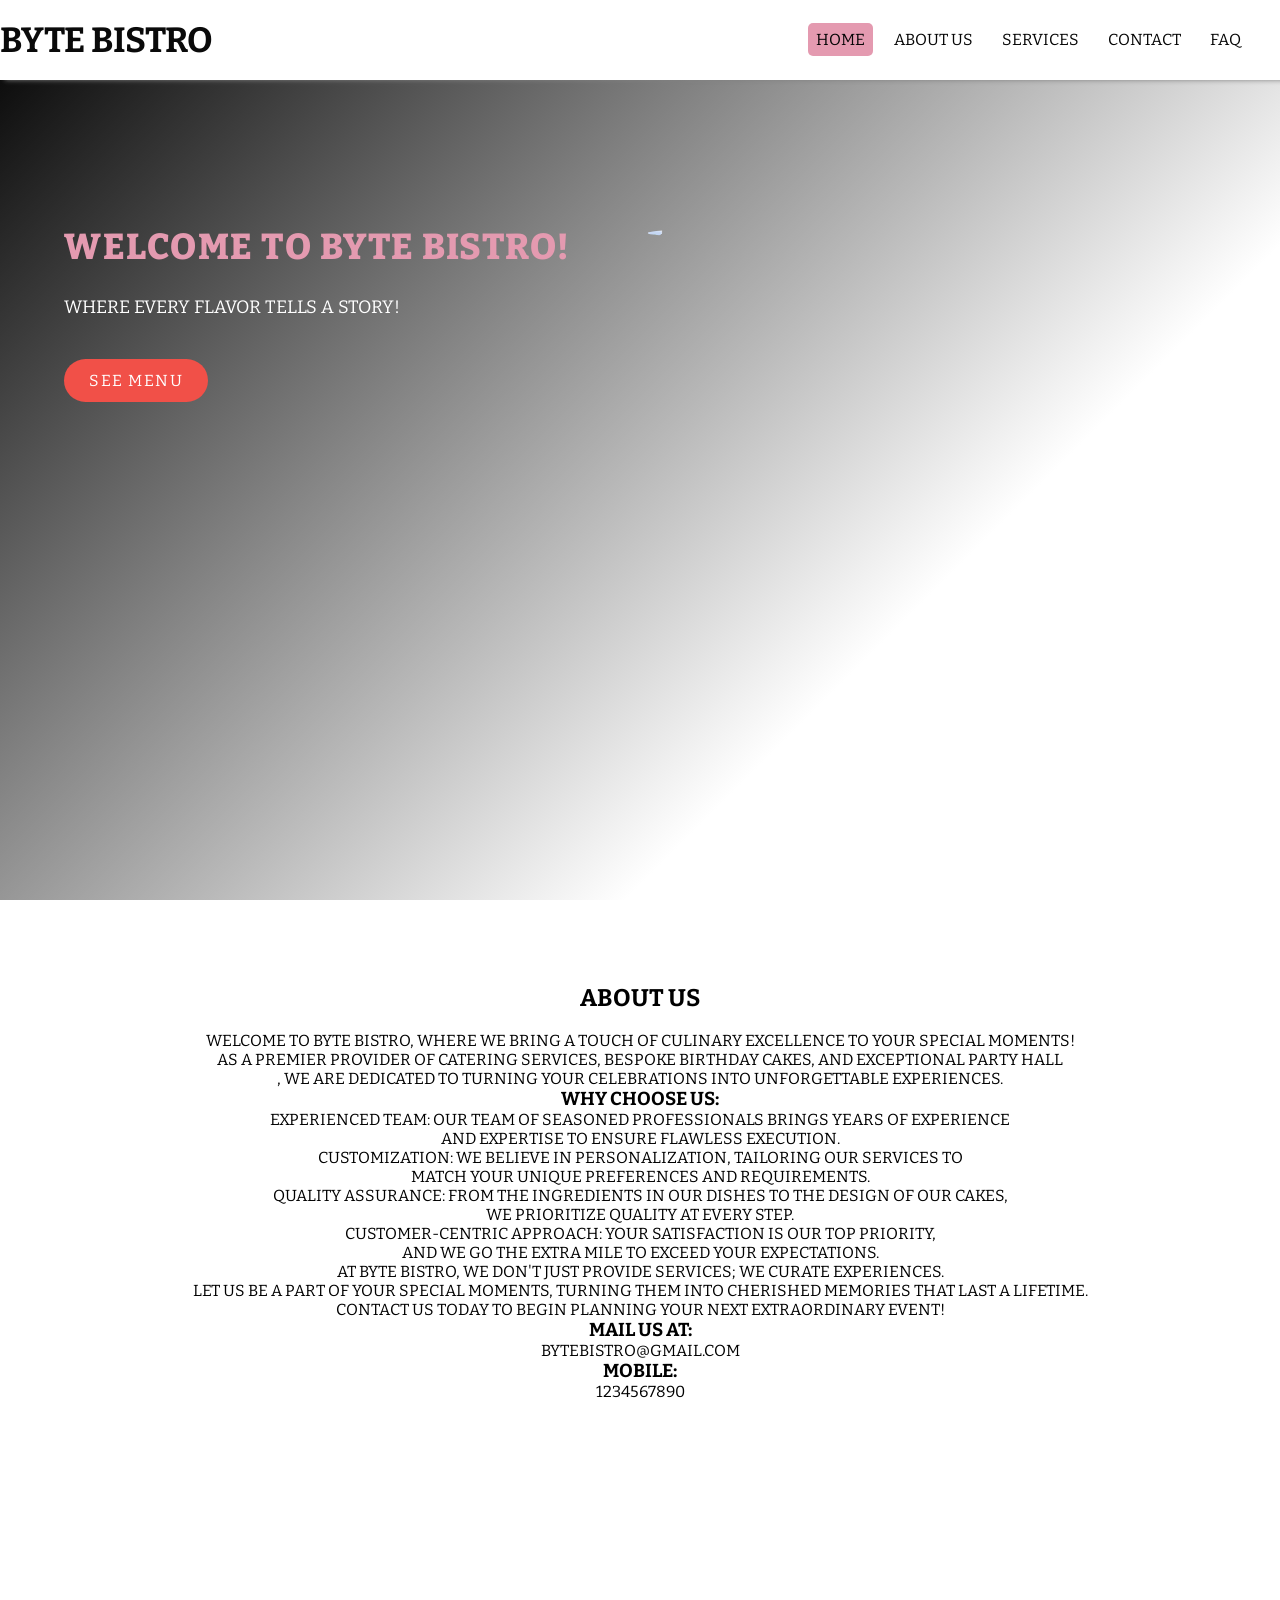
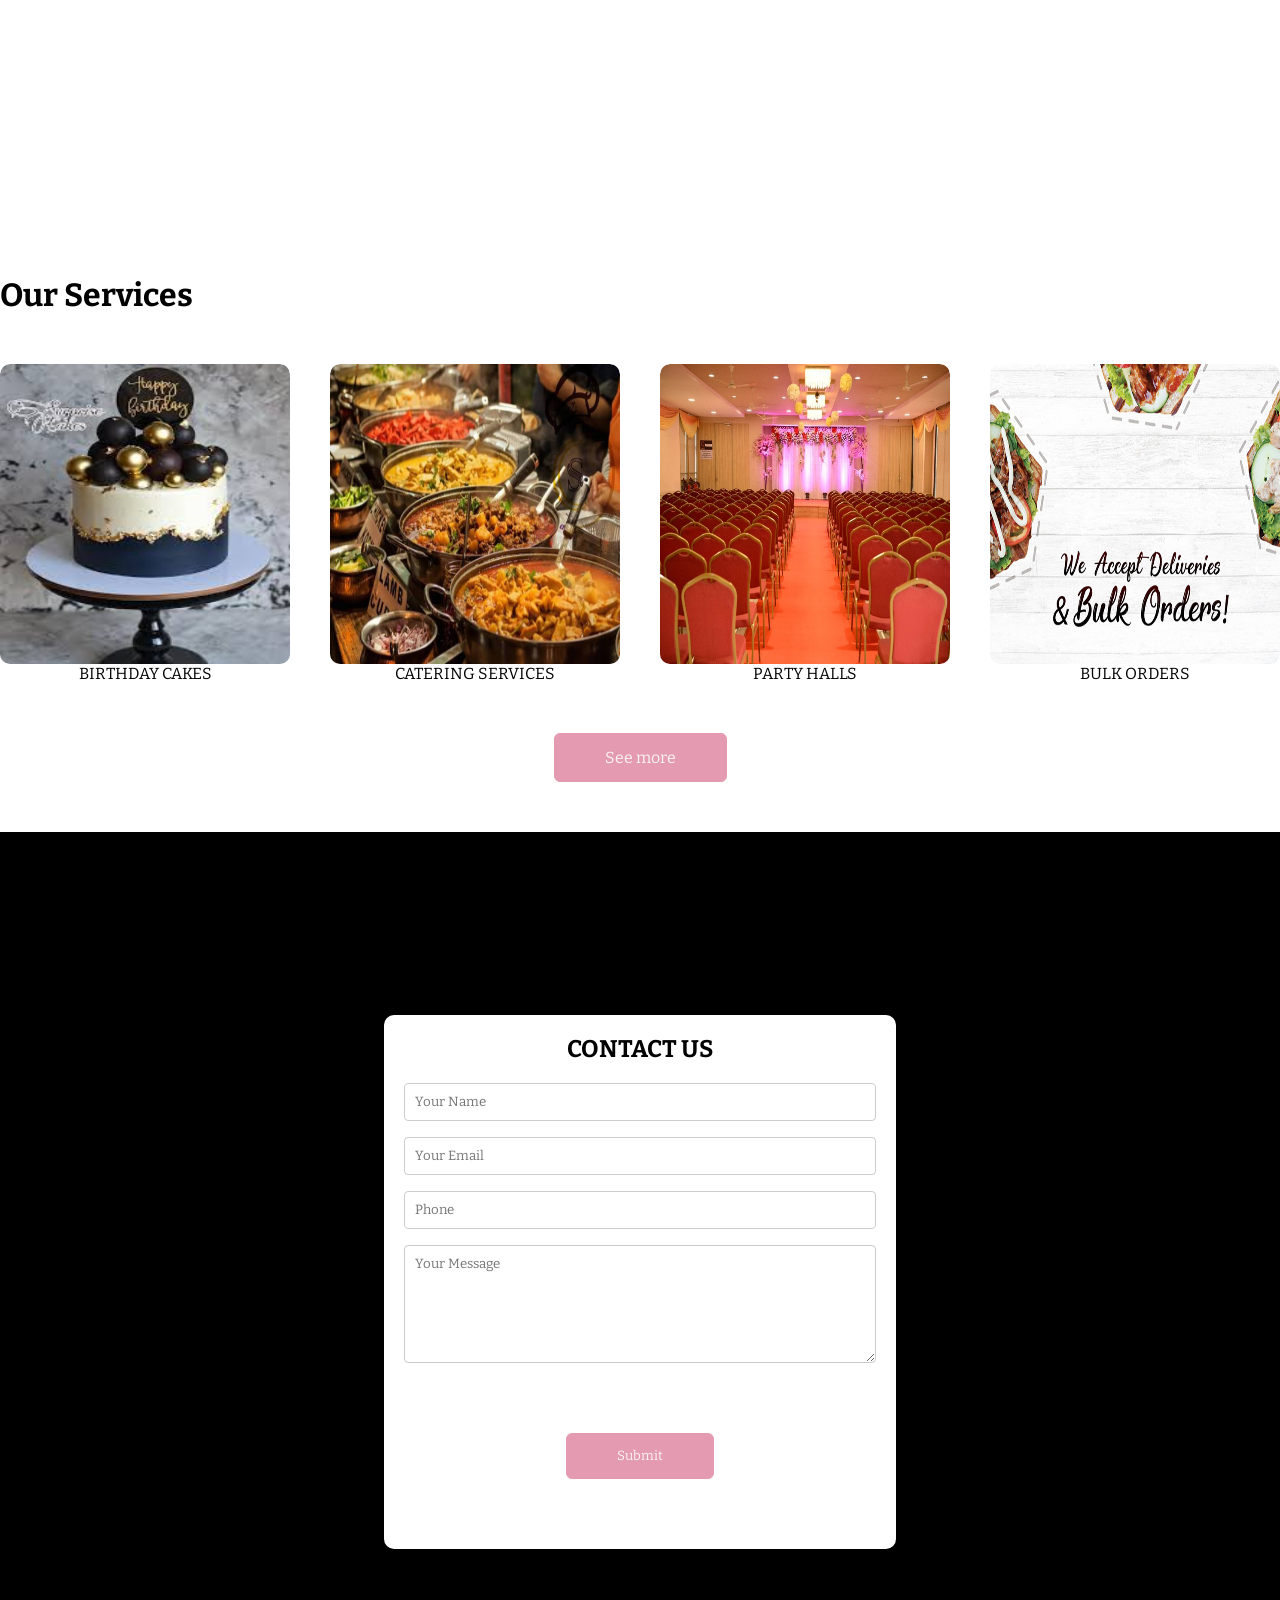
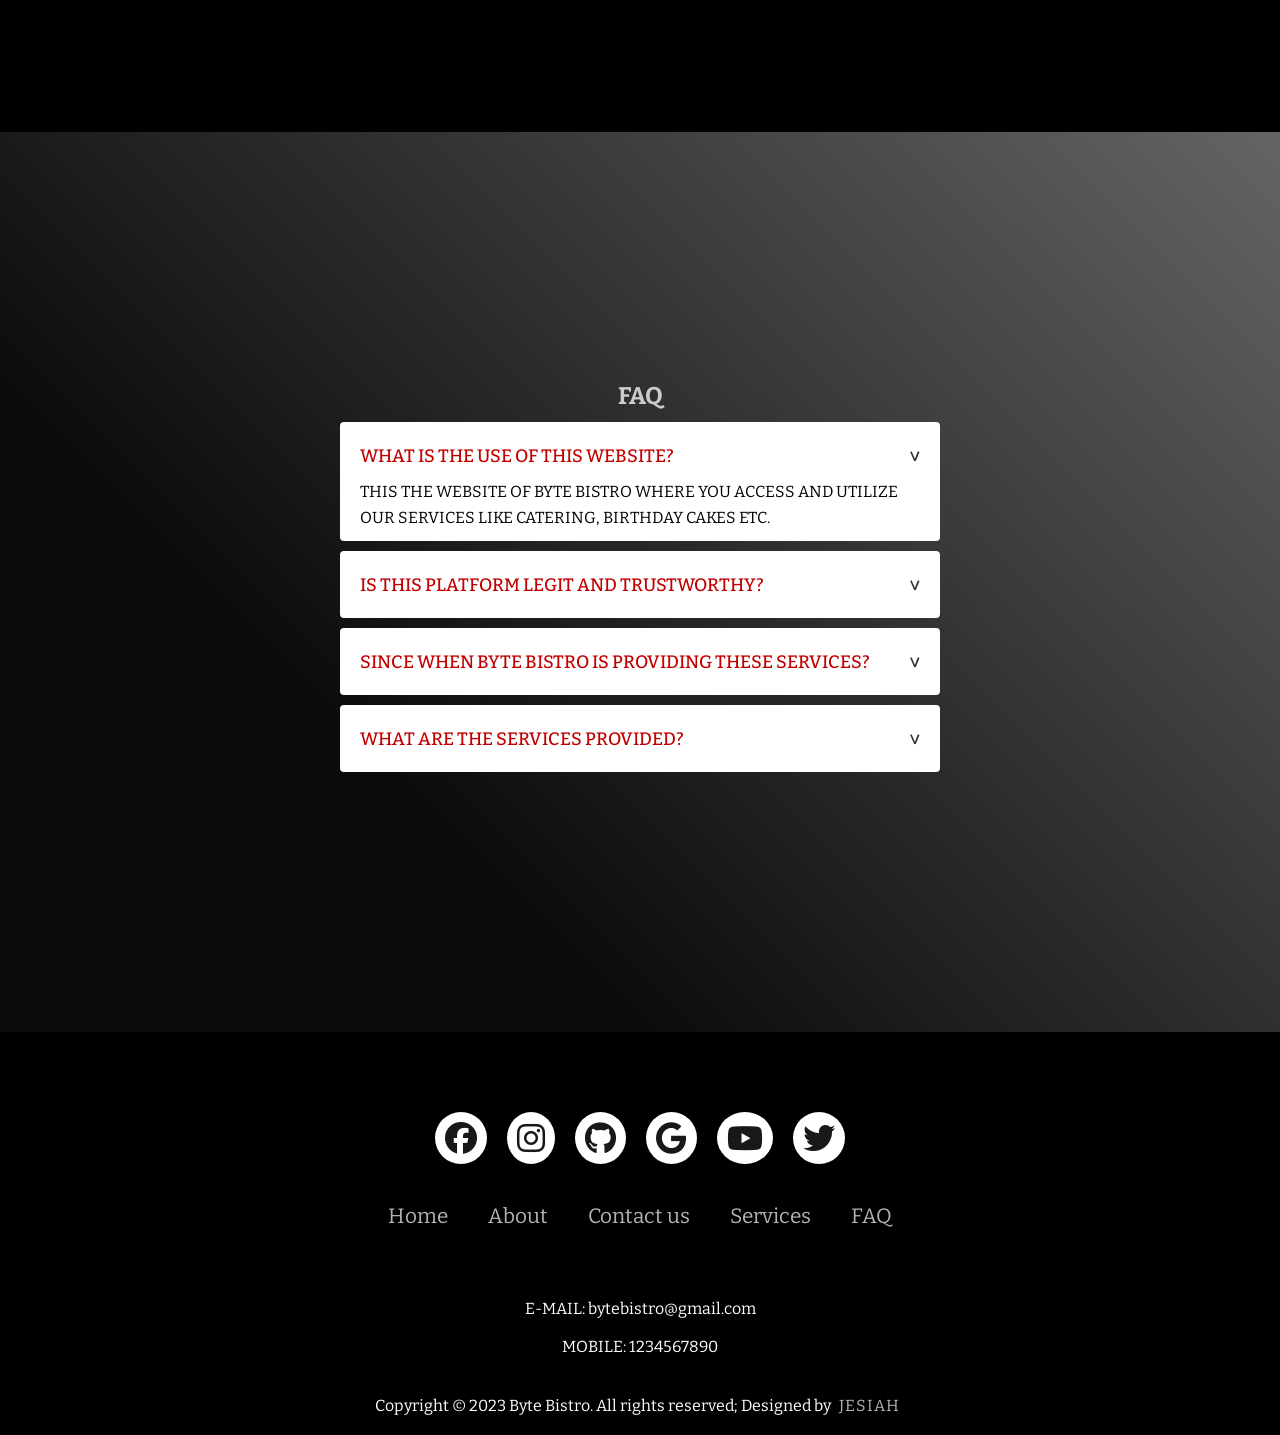
==== commit 594d8dc2: "Add files via upload" ====
--- a/TASK1-Landing_Page/taskone.html
+++ b/TASK1-Landing_Page/taskone.html
@@ -112,7 +112,7 @@
                             <div class="ti">BULK ORDERS</div>
                         </div>
                     </div>
-                    <a href="#menu" class="btn">See more</a>
+                    <a href="image/menu.jpeg" class="btn">See more</a>
                 </div>
             </div>
             
@@ -121,16 +121,12 @@
      <section  class="contact-form" id="contact">
                 <div class="form-container">
                     <h2>CONTACT US</h2>
-                    <form action="#" method="post">
-                        <label for="name">Name:</label>
-                        <input type="text" id="name" name="name" required>
-                        <label for="email">Email:</label>
-                        <input type="email" id="email" name="email" required>
-                        <label for="phone">Phone:</label>
-                        <input type="tel" id="phone" name="phone" required>
-                        <label for="message">Message:</label>
-                        <textarea id="message" name="message" rows="4" required></textarea>
-                        <button type="submit" class="submit-button">Submit</button>
+                    <form>
+                        <input type="text" name="Name" placeholder="Your Name" required>
+                        <input type="email" name="Email" placeholder="Your Email"  required>
+                        <input type="tel" name="phone"  placeholder="Phone" required>
+                        <textarea name="Message" rows="6" placeholder="Your Message" ></textarea>
+                        <button type="submit" class="btn btn2">Submit</button>
                     </form>
                 </div>
             </section>
@@ -186,11 +182,12 @@
     <footer>
 <div class="footerContainer">
     <div class="socialIcons">
-            <a href=""><i class="fa-brands fa-facebook"></i></a>
-            <a href=""><i class="fa-brands fa-instagram"></i></a>
-            <a href=""><i class="fa-brands fa-twitter"></i></a>
-            <a href=""><i class="fa-brands fa-google"></i></a>
-            <a href=""><i class="fa-brands fa-youtube"></i></a>
+            <a href="https://www.facebook.com/"><i class="fa-brands fa-facebook"></i></a>
+            <a href="https://www.instagram.com/"><i class="fa-brands fa-instagram"></i></a>
+            <a href="https://github.com/jesiahyesbis/CODSOFT"><i class="fa-brands fa-github"></i></a>
+            <a href="https://www.google.com/"><i class="fa-brands fa-google"></i></a>
+            <a href="https://www.youtube.com/"><i class="fa-brands fa-youtube"></i></a>
+            <a href="https://twitter.com/"><i class="fa-brands fa-twitter"></i></a>
         
     </div>
 
